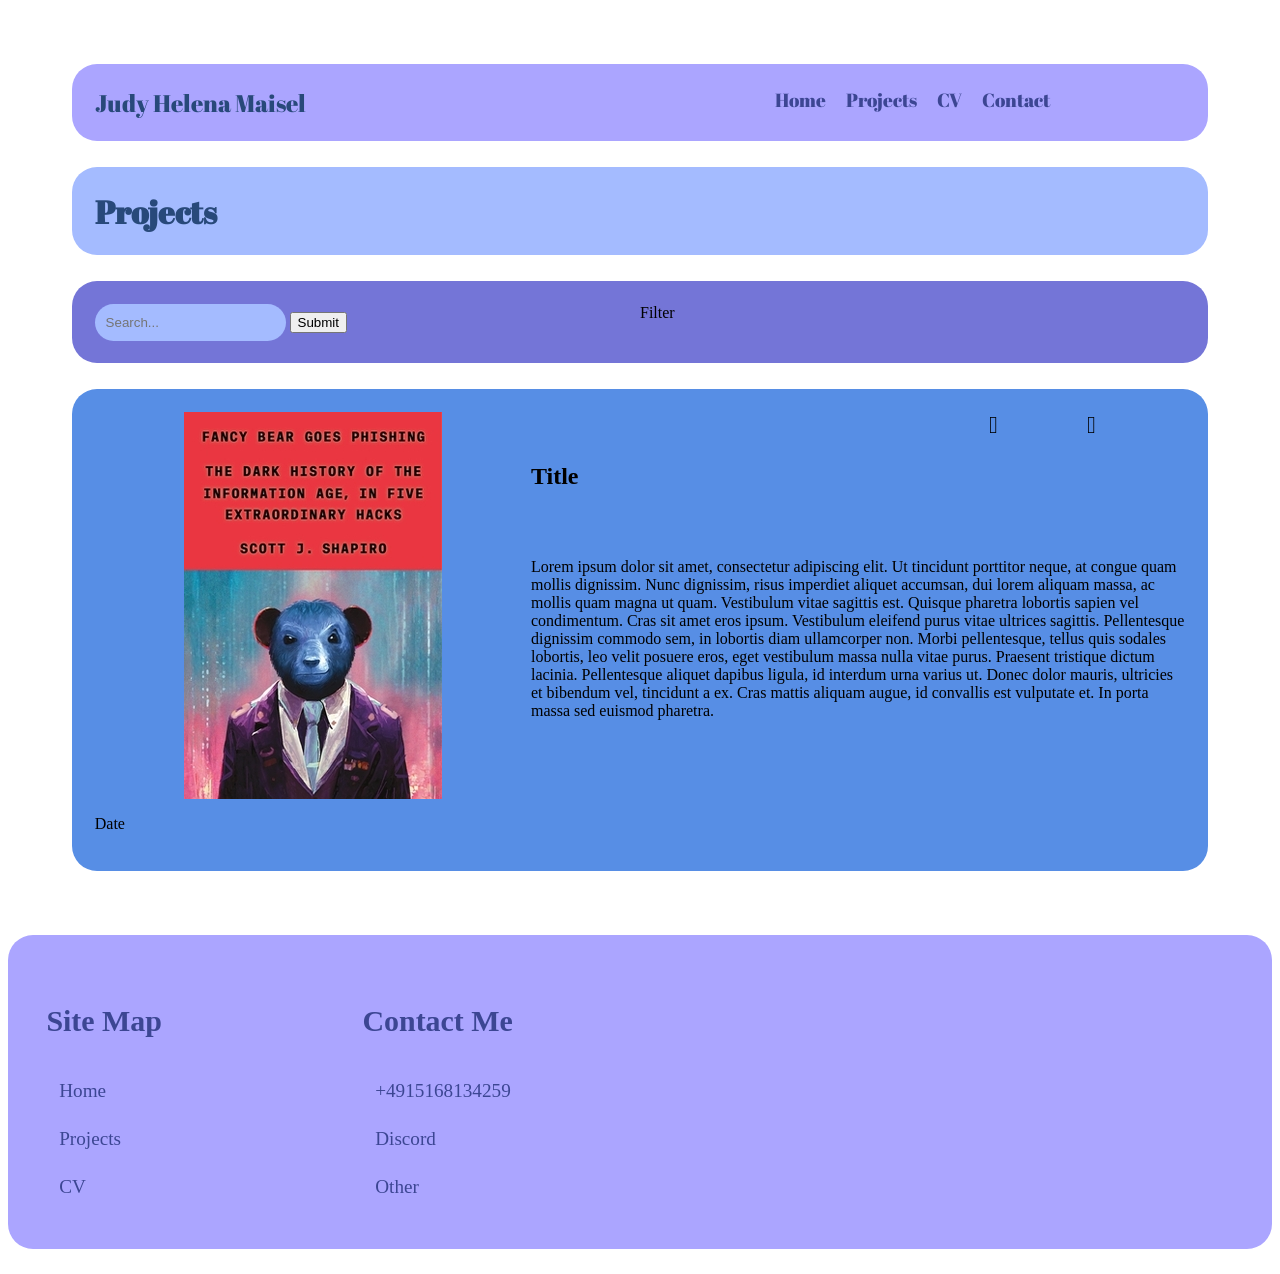
==== projects.html @ e176a457 "init commit" ====
<!DOCTYPE html>
<html>
<body>
<link rel="stylesheet" href="https://fonts.googleapis.com/css?family=Abril+Fatface|Poppins">
<style>
.container {
        display: grid;
        grid-template-columns: 100%;
        background-color: #ABA5FF;
        padding: min(5em, 2%);
        border-radius: 25px;
        margin-bottom: 2vw;
    }
    .item-2{
        display: flex;
        grid-column-start: 1;
        grid-row-start: 1;
        gap: 20px;
        justify-self: center;
        font-size: min(3vw, 120%);
        font-family: 'Abril Fatface', serif;
    }
    .nav{
        color: #3C4693ff;
        text-decoration: none;
    }
    .nav:hover{
        background-color: #3C4693ff;
        color: #ABA5FF;
        padding-right: 1vw;
        padding-left: 1vw;
        border-radius: 10px;
    }
    .item-1{
        visibility: collapse;
        font-size: min(4vw, 150%);
        font-family: 'Abril Fatface', serif;
        color:#28497Aff;
    }
    #title{
        display: grid;
        font-family: 'Abril Fatface', serif;
        color:#0C162Aff;
        justify-self: center;
        background-color: #A4BBFFff;
        color: #28497Aff;
        padding: min(5em, 2%);
        border-radius: 25px;
        margin-bottom: 2vw;
    }
    #locator{
        display: grid;
        grid-template-columns: 50% 50%;
        background-color: #7475D7ff;
        padding: min(5em, 2%);
        border-radius: 25px;
        margin-bottom: 2vw;
    }
    #search{
        grid-column-start: 1;
        
    }
    #filter{
        grid-column-start: 2;
    }
    #bar{
        background-color: #A4BBFFff;
        padding: min(5em, 2%);
        border-radius: 25px;
        border-style: none;
        color: #0C162Aff;

    }
    #bar:focus{
        outline: none;
    }
    .image{
        object-fit: contain;
    }
    .project{
        display: grid;
        grid-template-columns: 100%;
        padding: min(5em, 2%);
        border-radius: 25px;
        margin-bottom: 2vw;
        background-color: #578EE5ff;
        
    }
    .image{
        grid-column-start: 1;
        grid-row-start: 2;
        justify-self: center;

    }
    .top{
        display: grid;
        grid-template-columns: 70% 15% 15%;
        grid-row-start: 1;

    }
    .title{
        grid-column-start: 1;
        align-self: center;
    }

    .description{
        grid-column-start: 1;
        grid-column-end: 2;
        grid-row-start: 3;
    }







    #footer{
        display: grid;
        grid-template-columns: 50% 50%;
        background-color:#ABA5FF;
        border-radius: 25px;
        margin-top: 3vw;
        margin-bottom: 2vw;
    }
    #siteMap{
        display:grid;
        grid-template-columns: 100%;
        grid-template-rows: 4;
        grid-column-start: 1;
        padding: 3vw;
        font-size: 2vw;
        color: #3C4693ff;

    }
    #social{
        grid-column-start: 2;
    }
    #navf1{
        grid-row-start: 2;
        padding:1vw
    }
    #navf2{
        grid-row-start: 3;
        padding:1vw
    }
    #navf3{
        grid-row-start: 4;
        padding:1vw
    }
    #social{
        display:grid;
        font-size: 2vw;
        grid-template-columns: 100%;
        grid-template-rows: 4;
        grid-column-start: 2;
        padding: 3vw;
        color: #3C4693ff;

    }
    #social1{
        grid-row-start: 2;
        padding:1vw;
    }
    #social2{
        grid-row-start: 3;
        padding:1vw;
    }
    #social3{
        grid-row-start: 4;
        padding:1vw;
    }
    .footE{
        font-size: 1.5vw;
        text-decoration: none;
        color: #3C4693ff;
    }
    .footE:hover{
        color: #0C162Aff;
    }

    @media only screen and (min-width: 700px) {

    .site{
        margin:5vw;

    }

    .container {
        display: grid; 
        grid-template-columns: 50% 50%;     
    }
    .item-1{
        visibility: visible;
    }
    .item-2{
        grid-column-start: 2;
        grid-row-start: 1;
    }
    #footer{
        display: grid;
        grid-template-columns: 25% 25% 50%;
    }
    .project{
        display: grid;
        grid-template-columns: 40% 60%;
    }
    .image{
        grid-column-start: 1;
        grid-row-start: 1;
        grid-row-end: 3;
    }
    .top{
        display: grid;
        grid-template-columns: 70% 15% 15%;

    }
    .title{
        grid-column-start: 1;
        
    }
    .type{
        grid-column-start: 2;
       
    }
    .completion{
        grid-column-start: 3;

    }
    .description{
        grid-column-start: 2;
        grid-row-start: 2;
    }




    }

</style>
<div class="site">
<div class="container">
    <div class="item item-1">Judy Helena Maisel</div>
    <div class="item item-2">
        <a class="nav" href="index.html">Home</a>
        <a class="nav" href="projects.html">Projects</a>
        <a class="nav" href="cv.html">CV</a>
        <a class="nav" href="#footer">Contact</a>
    </div>
</div>
<div>
    <h1 id="title">Projects</h1>
</div>
<div id="locator">
    <div id="search">
        <input id="bar" type="text" placeholder="Search...">
        <button>Submit</button>
    </div>
    <div id="filter">Filter</div>
</div>
<div id="projects">
    <div class="project">
        <img class="image" src="images/fancyBear.jpg">
        <div class="top">
        <h2 class="title">Title</h2>
        <i style='font-size:24px' class='fas'>&#xf46c;</i>
        <i style='font-size:24px' class='fa'>&#xf2b9;</i>
        </div>
        <p class="description">
            Lorem ipsum dolor sit amet, consectetur adipiscing elit. 
            Ut tincidunt porttitor neque, at congue quam mollis dignissim. 
            Nunc dignissim, risus imperdiet aliquet accumsan, dui lorem aliquam massa,
            ac mollis quam magna ut quam. Vestibulum vitae sagittis est.
            Quisque pharetra lobortis sapien vel condimentum. Cras sit amet eros ipsum.
            Vestibulum eleifend purus vitae ultrices sagittis.
            Pellentesque dignissim commodo sem, in lobortis diam ullamcorper non.
            Morbi pellentesque, tellus quis sodales lobortis, leo velit posuere eros,
            eget vestibulum massa nulla vitae purus. Praesent tristique dictum lacinia.
            Pellentesque aliquet dapibus ligula, id interdum urna varius ut. Donec dolor mauris, 
            ultricies et bibendum vel, tincidunt a ex. Cras mattis aliquam augue,
            id convallis est vulputate et. In porta massa sed euismod pharetra.
        </p>
        <p>Date</p>
        </div>
    </div>
</div>










<div id="footer">
    <div id="siteMap">
    <h3 id="siteMapH">Site Map</h3>
    <a class="footE" id="navf1" href="index.html">Home</a>
    <a class="footE" id="navf2" href="projects.html">Projects</a>
    <a class="footE" id="navf3" href="cv.html">CV</a>
    </div>
    <div id="social">
        <h3 id="socialH">Contact Me</h3>
        <a class="footE" id="social1" href="">+4915168134259</a>
        <a class="footE" id="social2" href="">Discord</a>
        <a class="footE" id="social3" href="">Other</a>
    </div>
    
</div>
</div>
</body>
</html>
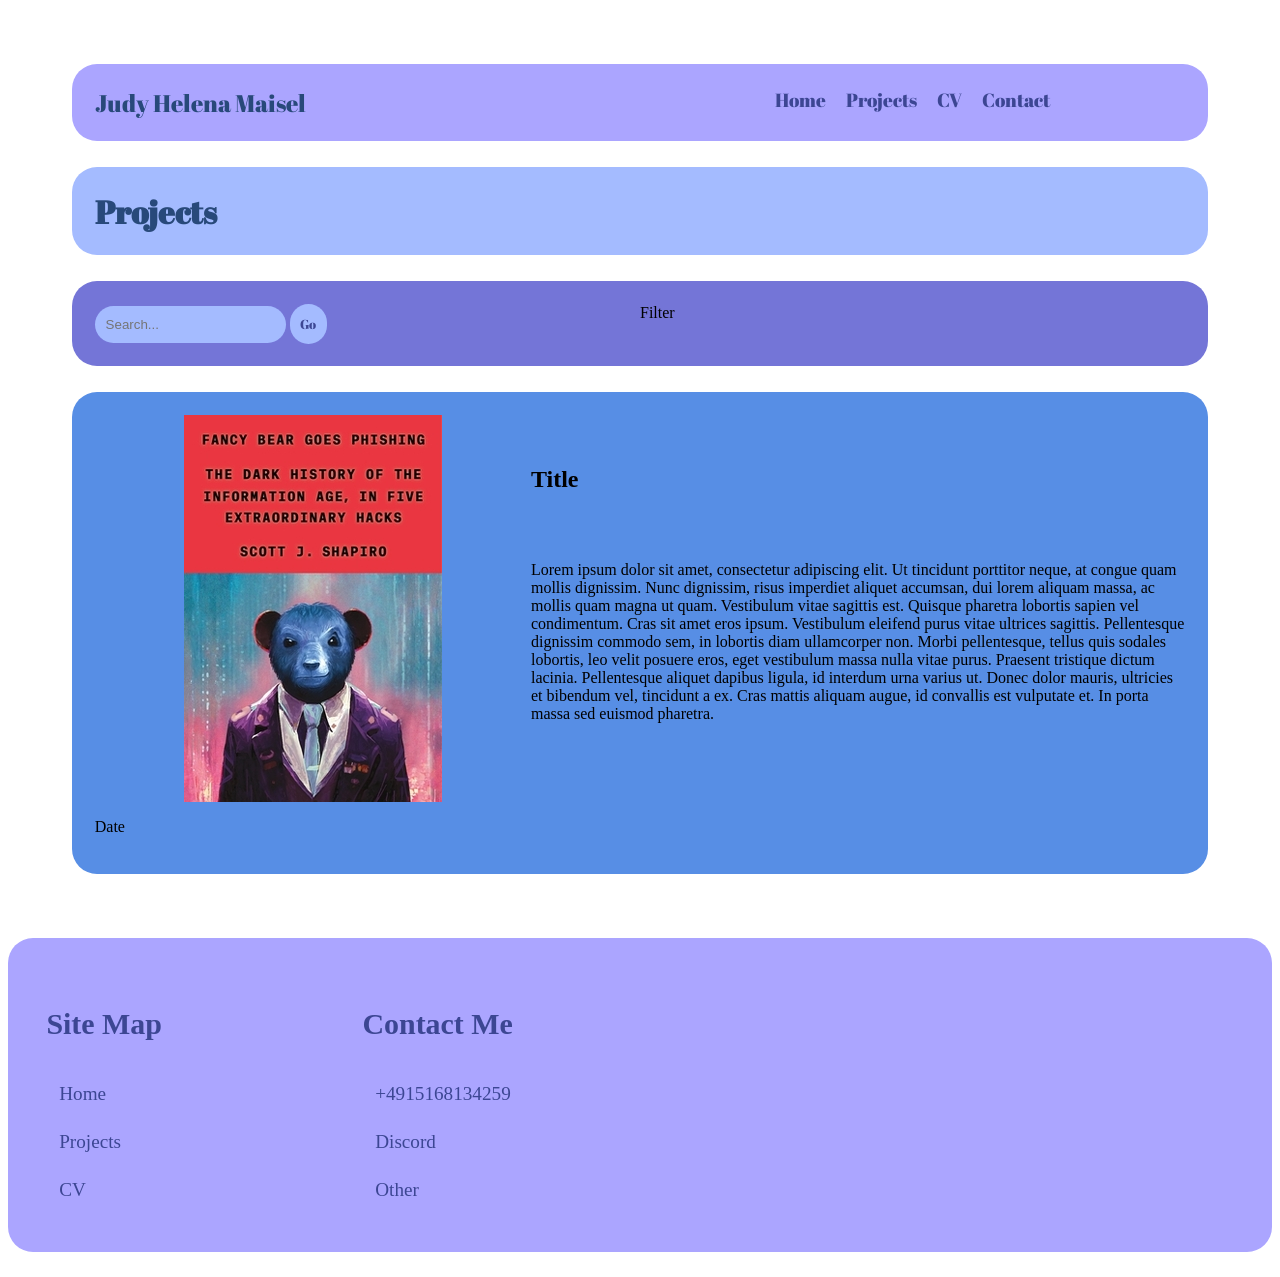
==== commit fcfbe688: "message of what I did" ====
--- a/projects.html
+++ b/projects.html
@@ -107,6 +107,18 @@
         grid-column-start: 1;
         grid-column-end: 2;
         grid-row-start: 3;
+    }
+    #button{
+        padding: min(5em, 2%);
+        border-radius: 25px;
+        font-family: 'Abril Fatface', serif;
+        border: none;
+        background-color: #A4BBFFff;
+        color: #3C4693ff;
+    }
+    #button:hover{
+        background-color: #3C4693ff;
+        color: #A4BBFFff;
     }
 
 
@@ -254,7 +266,7 @@
 <div id="locator">
     <div id="search">
         <input id="bar" type="text" placeholder="Search...">
-        <button>Submit</button>
+        <button id="button">Go</button>
     </div>
     <div id="filter">Filter</div>
 </div>
@@ -263,8 +275,7 @@
         <img class="image" src="images/fancyBear.jpg">
         <div class="top">
         <h2 class="title">Title</h2>
-        <i style='font-size:24px' class='fas'>&#xf46c;</i>
-        <i style='font-size:24px' class='fa'>&#xf2b9;</i>
+
         </div>
         <p class="description">
             Lorem ipsum dolor sit amet, consectetur adipiscing elit. 
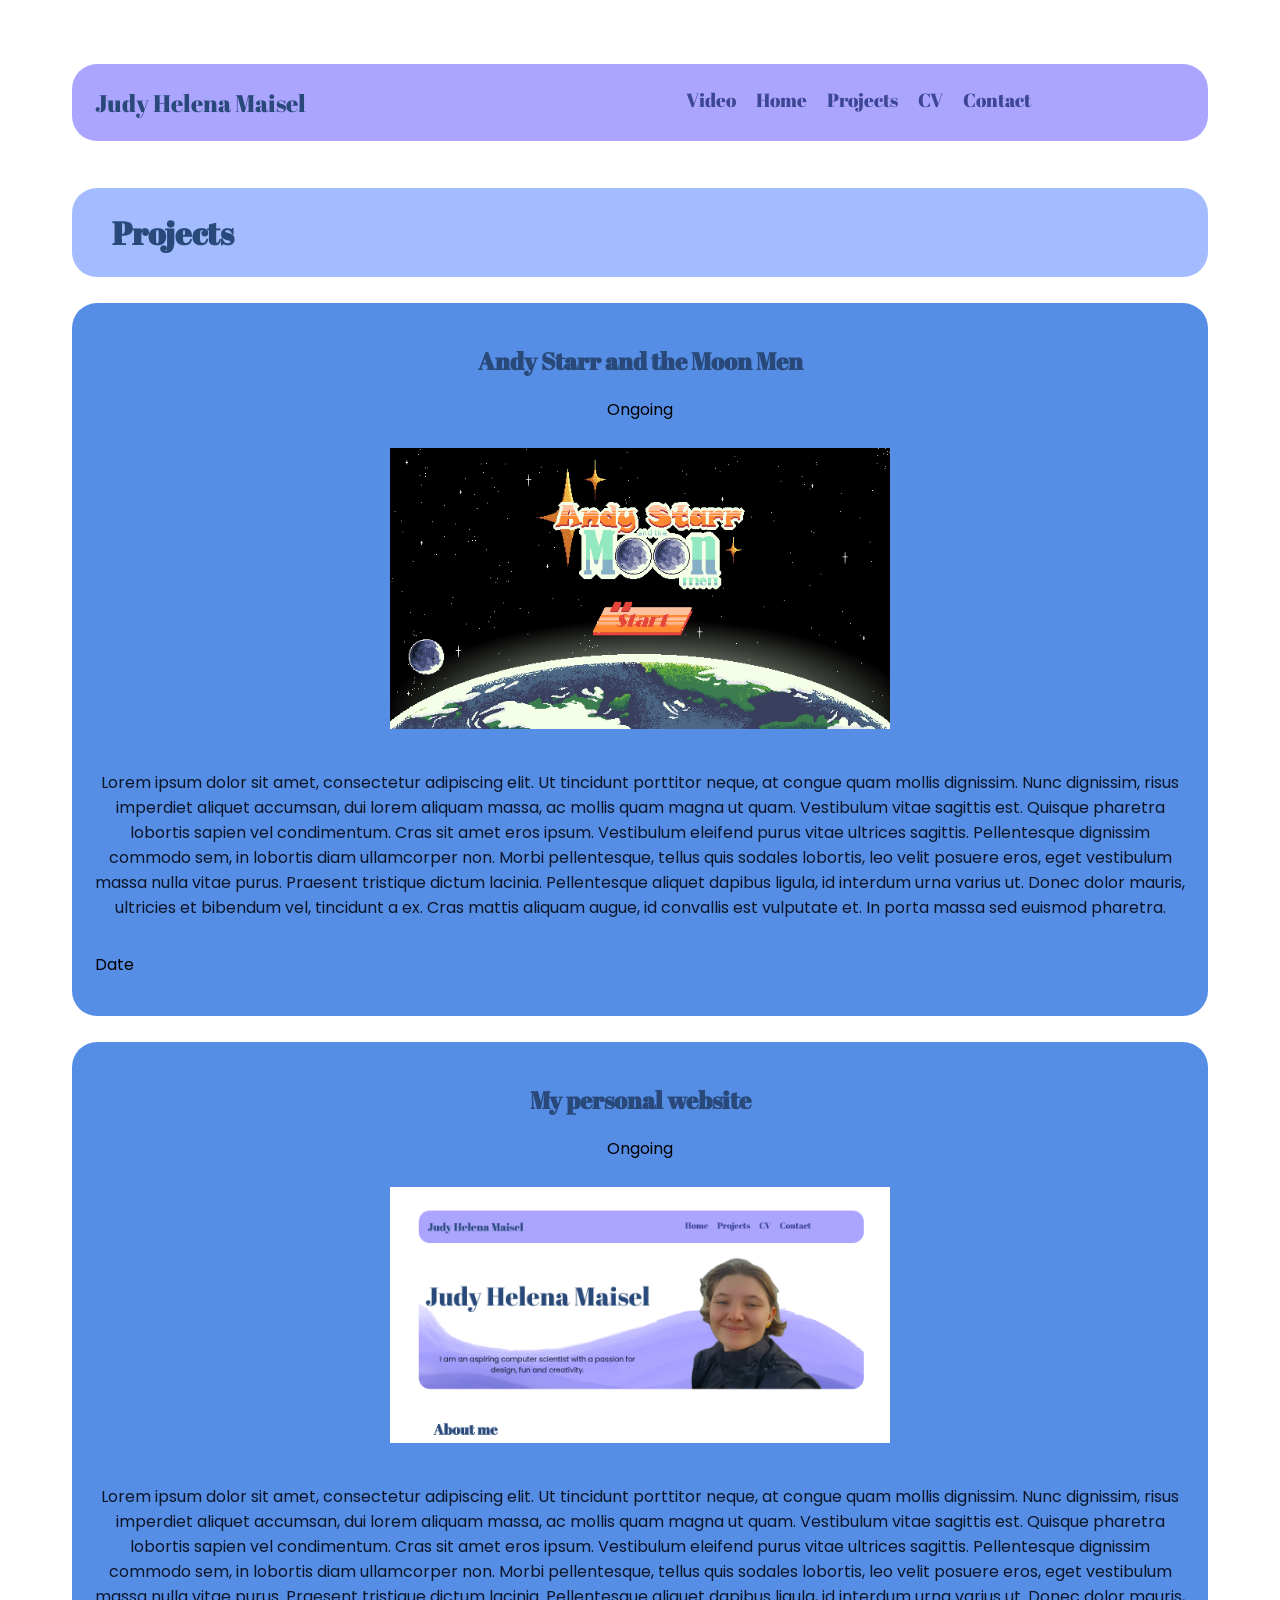
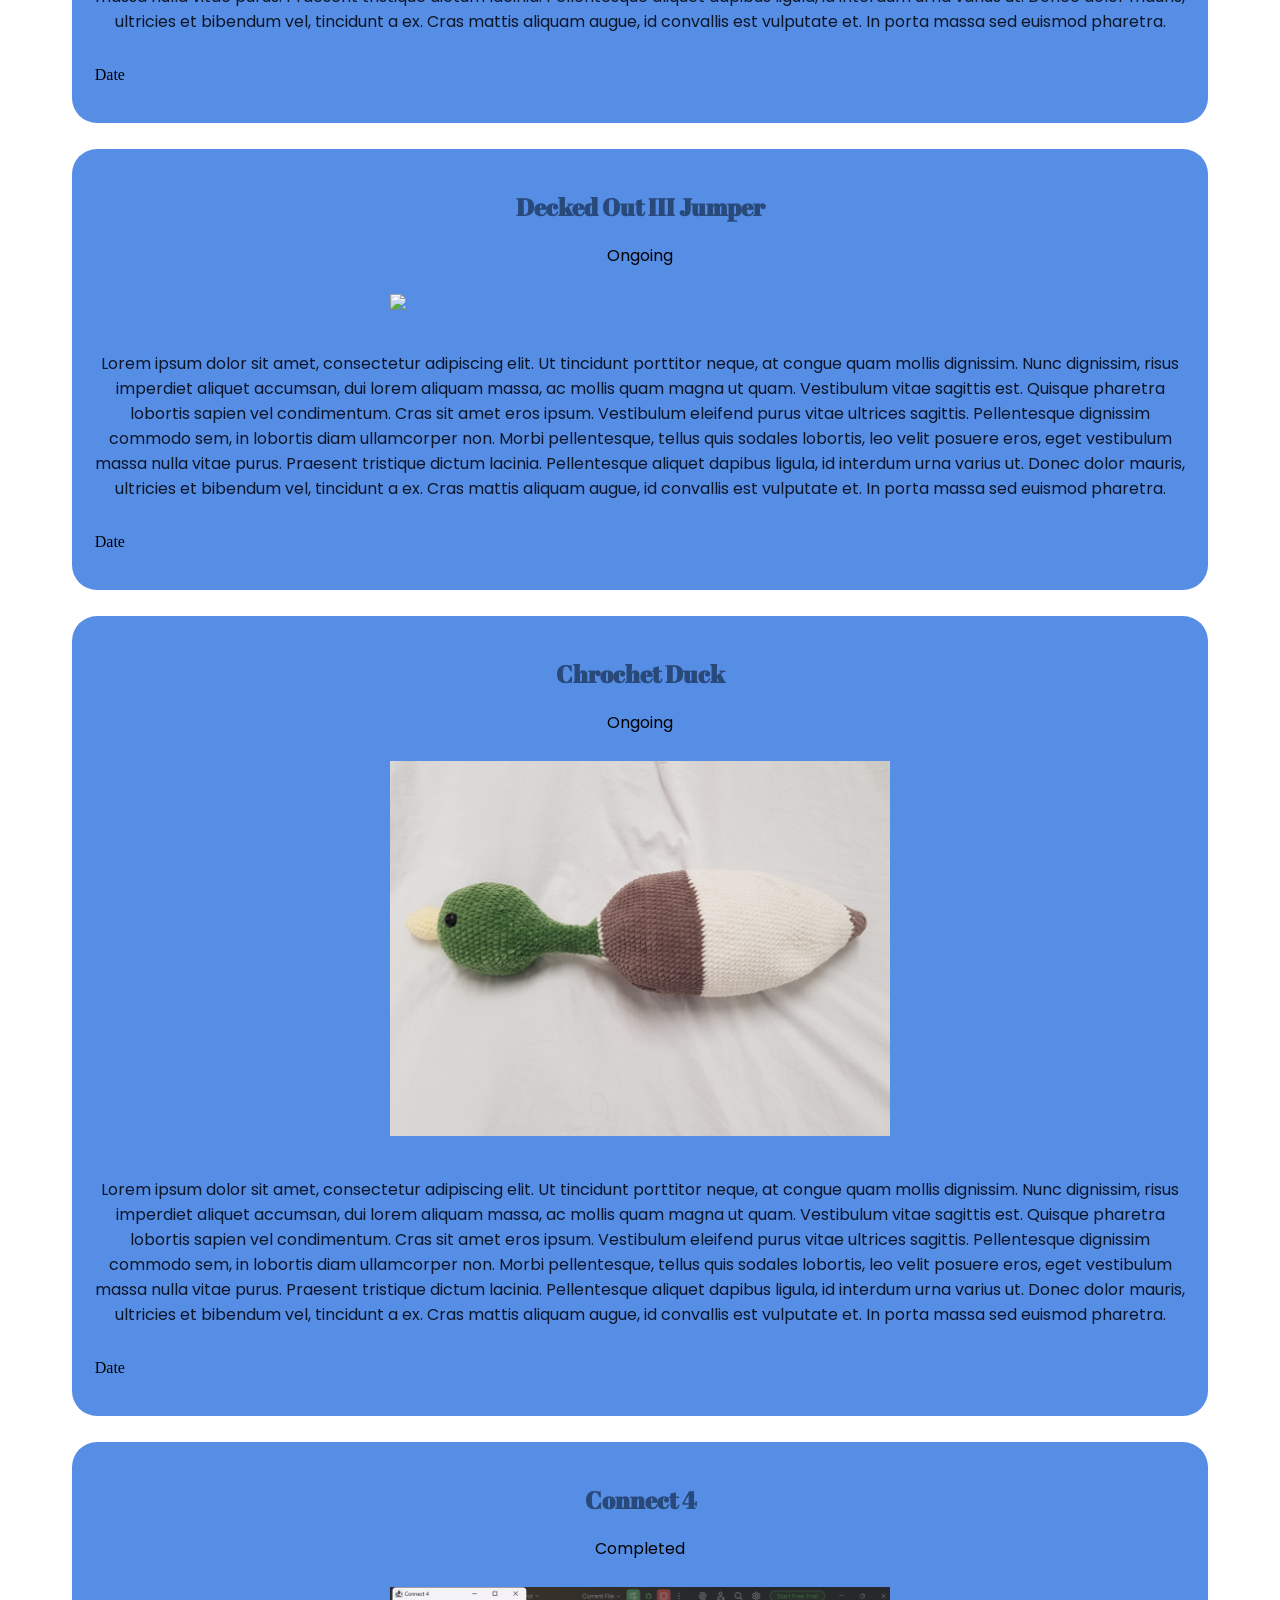
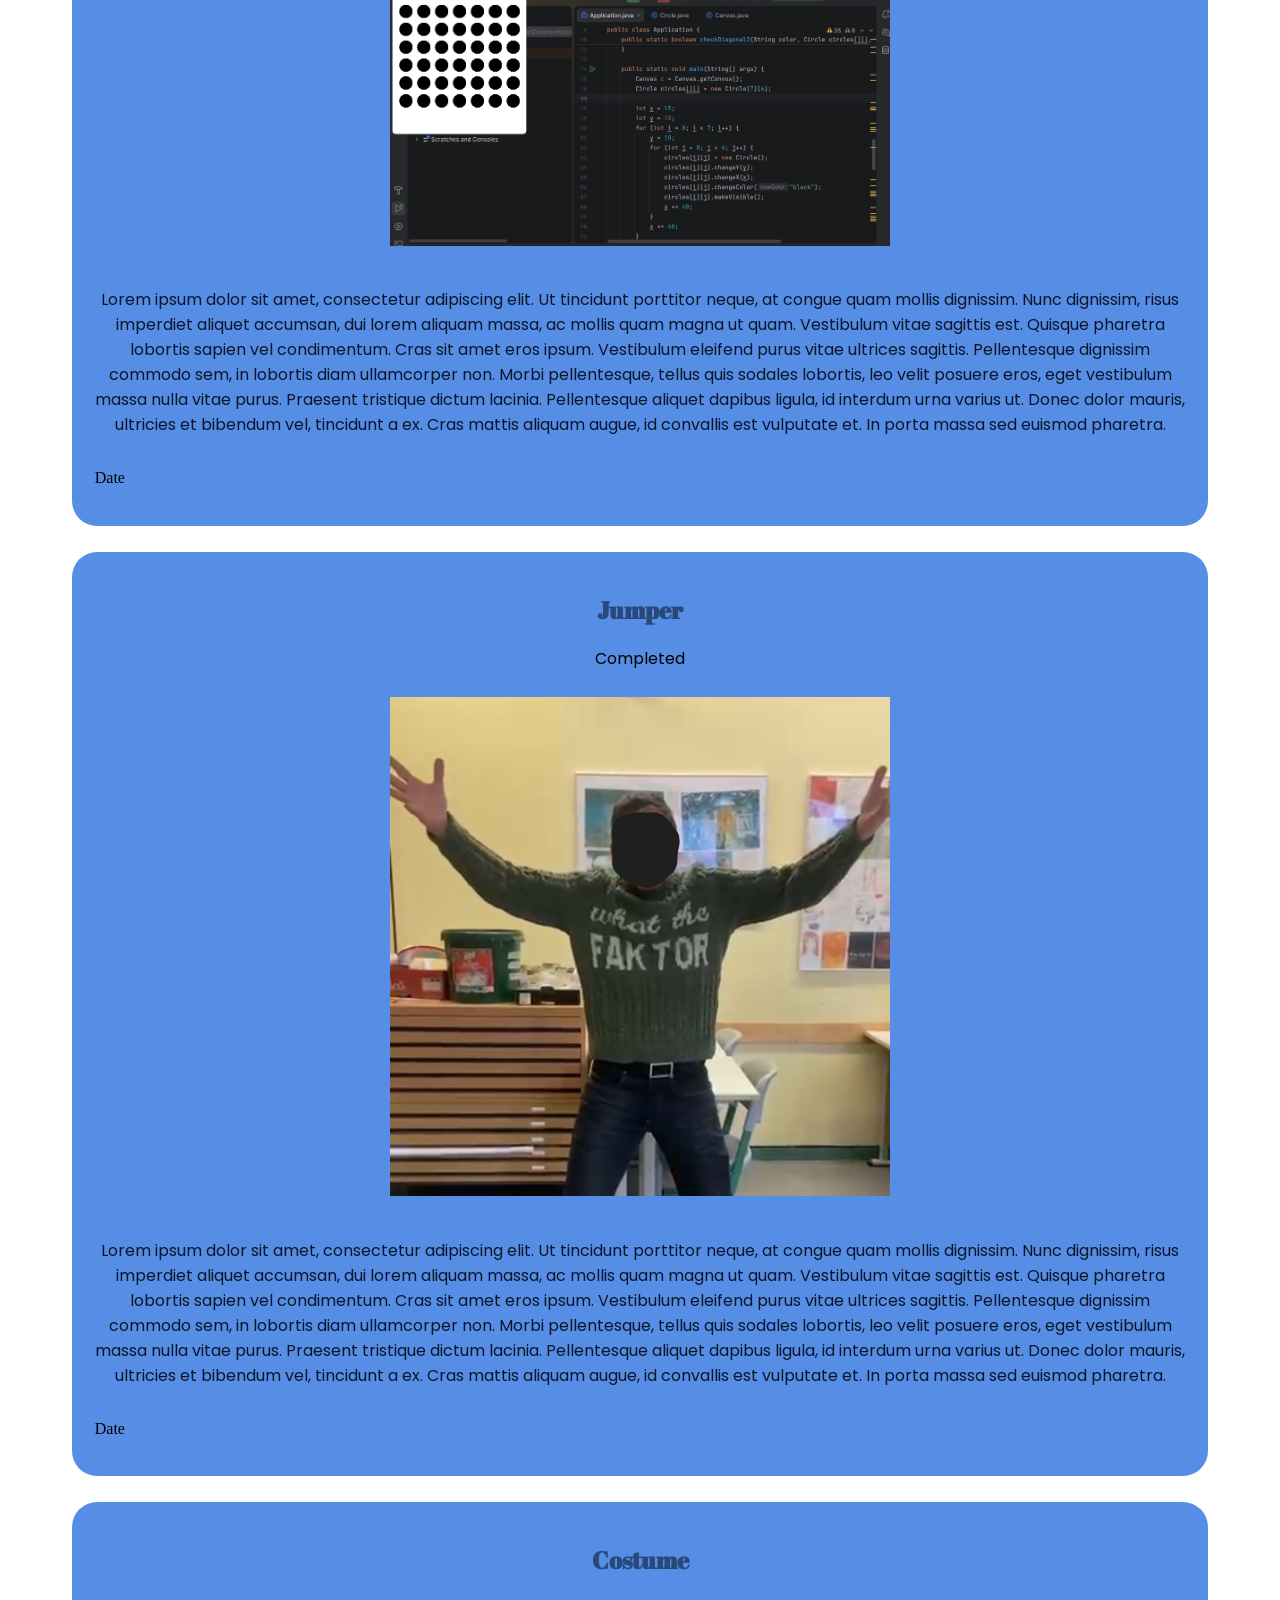
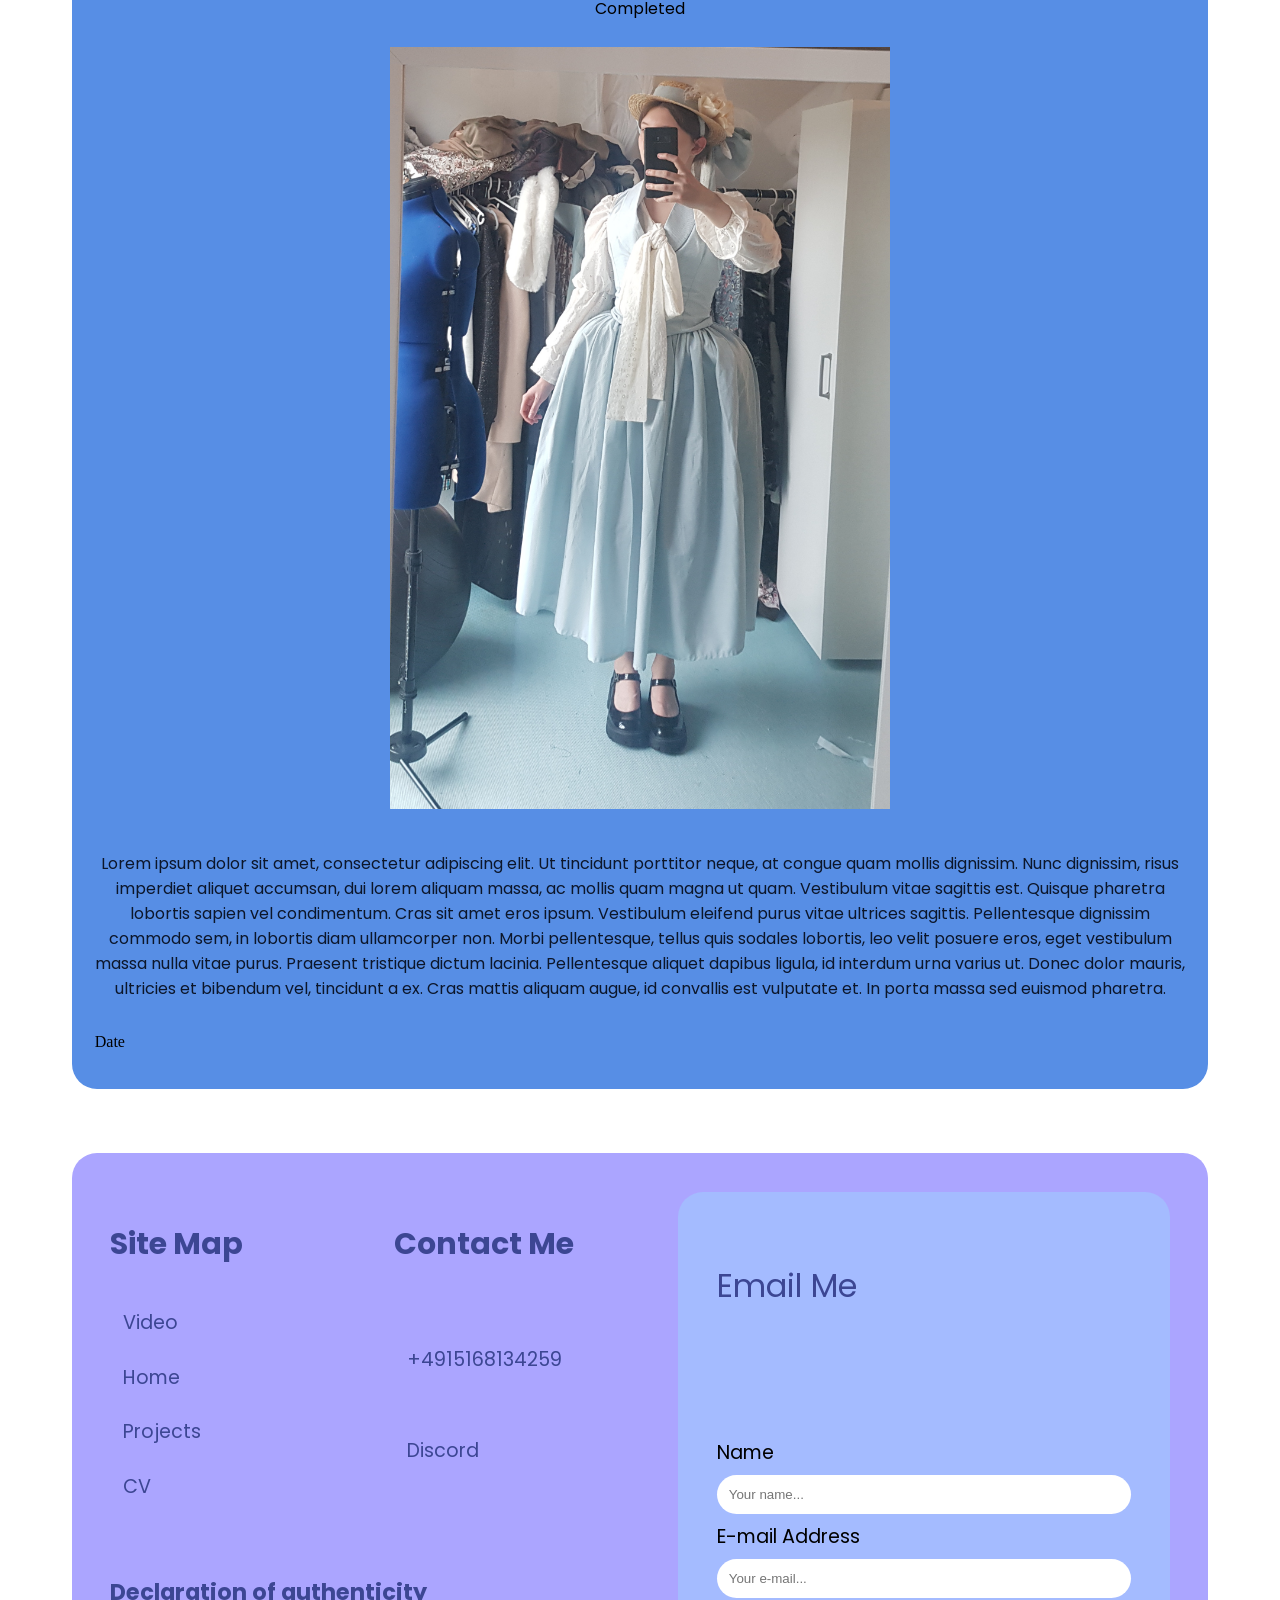
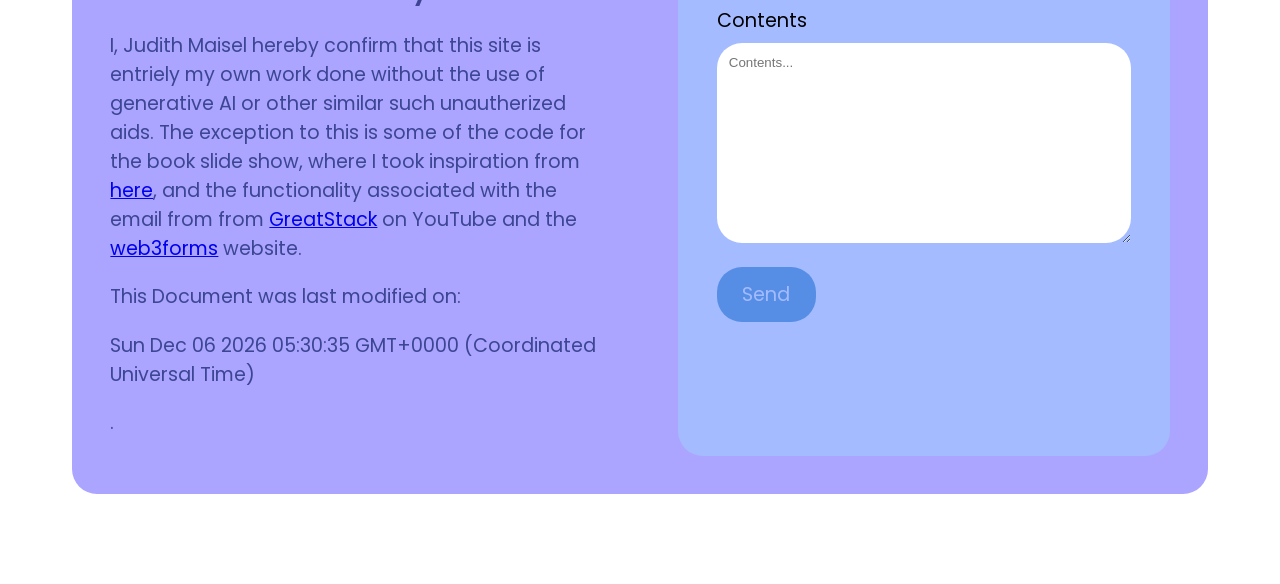
==== commit 4c556a8b: "Website" ====
--- a/projects.html
+++ b/projects.html
@@ -1,259 +1,15 @@
 <!DOCTYPE html>
 <html>
 <body>
+<link rel="stylesheet" href="headerAndFooter.css">
+<link rel="stylesheet" href="projects.css">
 <link rel="stylesheet" href="https://fonts.googleapis.com/css?family=Abril+Fatface|Poppins">
-<style>
-.container {
-        display: grid;
-        grid-template-columns: 100%;
-        background-color: #ABA5FF;
-        padding: min(5em, 2%);
-        border-radius: 25px;
-        margin-bottom: 2vw;
-    }
-    .item-2{
-        display: flex;
-        grid-column-start: 1;
-        grid-row-start: 1;
-        gap: 20px;
-        justify-self: center;
-        font-size: min(3vw, 120%);
-        font-family: 'Abril Fatface', serif;
-    }
-    .nav{
-        color: #3C4693ff;
-        text-decoration: none;
-    }
-    .nav:hover{
-        background-color: #3C4693ff;
-        color: #ABA5FF;
-        padding-right: 1vw;
-        padding-left: 1vw;
-        border-radius: 10px;
-    }
-    .item-1{
-        visibility: collapse;
-        font-size: min(4vw, 150%);
-        font-family: 'Abril Fatface', serif;
-        color:#28497Aff;
-    }
-    #title{
-        display: grid;
-        font-family: 'Abril Fatface', serif;
-        color:#0C162Aff;
-        justify-self: center;
-        background-color: #A4BBFFff;
-        color: #28497Aff;
-        padding: min(5em, 2%);
-        border-radius: 25px;
-        margin-bottom: 2vw;
-    }
-    #locator{
-        display: grid;
-        grid-template-columns: 50% 50%;
-        background-color: #7475D7ff;
-        padding: min(5em, 2%);
-        border-radius: 25px;
-        margin-bottom: 2vw;
-    }
-    #search{
-        grid-column-start: 1;
-        
-    }
-    #filter{
-        grid-column-start: 2;
-    }
-    #bar{
-        background-color: #A4BBFFff;
-        padding: min(5em, 2%);
-        border-radius: 25px;
-        border-style: none;
-        color: #0C162Aff;
-
-    }
-    #bar:focus{
-        outline: none;
-    }
-    .image{
-        object-fit: contain;
-    }
-    .project{
-        display: grid;
-        grid-template-columns: 100%;
-        padding: min(5em, 2%);
-        border-radius: 25px;
-        margin-bottom: 2vw;
-        background-color: #578EE5ff;
-        
-    }
-    .image{
-        grid-column-start: 1;
-        grid-row-start: 2;
-        justify-self: center;
-
-    }
-    .top{
-        display: grid;
-        grid-template-columns: 70% 15% 15%;
-        grid-row-start: 1;
-
-    }
-    .title{
-        grid-column-start: 1;
-        align-self: center;
-    }
-
-    .description{
-        grid-column-start: 1;
-        grid-column-end: 2;
-        grid-row-start: 3;
-    }
-    #button{
-        padding: min(5em, 2%);
-        border-radius: 25px;
-        font-family: 'Abril Fatface', serif;
-        border: none;
-        background-color: #A4BBFFff;
-        color: #3C4693ff;
-    }
-    #button:hover{
-        background-color: #3C4693ff;
-        color: #A4BBFFff;
-    }
-
-
-
-
-
-
-
-    #footer{
-        display: grid;
-        grid-template-columns: 50% 50%;
-        background-color:#ABA5FF;
-        border-radius: 25px;
-        margin-top: 3vw;
-        margin-bottom: 2vw;
-    }
-    #siteMap{
-        display:grid;
-        grid-template-columns: 100%;
-        grid-template-rows: 4;
-        grid-column-start: 1;
-        padding: 3vw;
-        font-size: 2vw;
-        color: #3C4693ff;
-
-    }
-    #social{
-        grid-column-start: 2;
-    }
-    #navf1{
-        grid-row-start: 2;
-        padding:1vw
-    }
-    #navf2{
-        grid-row-start: 3;
-        padding:1vw
-    }
-    #navf3{
-        grid-row-start: 4;
-        padding:1vw
-    }
-    #social{
-        display:grid;
-        font-size: 2vw;
-        grid-template-columns: 100%;
-        grid-template-rows: 4;
-        grid-column-start: 2;
-        padding: 3vw;
-        color: #3C4693ff;
-
-    }
-    #social1{
-        grid-row-start: 2;
-        padding:1vw;
-    }
-    #social2{
-        grid-row-start: 3;
-        padding:1vw;
-    }
-    #social3{
-        grid-row-start: 4;
-        padding:1vw;
-    }
-    .footE{
-        font-size: 1.5vw;
-        text-decoration: none;
-        color: #3C4693ff;
-    }
-    .footE:hover{
-        color: #0C162Aff;
-    }
-
-    @media only screen and (min-width: 700px) {
-
-    .site{
-        margin:5vw;
-
-    }
-
-    .container {
-        display: grid; 
-        grid-template-columns: 50% 50%;     
-    }
-    .item-1{
-        visibility: visible;
-    }
-    .item-2{
-        grid-column-start: 2;
-        grid-row-start: 1;
-    }
-    #footer{
-        display: grid;
-        grid-template-columns: 25% 25% 50%;
-    }
-    .project{
-        display: grid;
-        grid-template-columns: 40% 60%;
-    }
-    .image{
-        grid-column-start: 1;
-        grid-row-start: 1;
-        grid-row-end: 3;
-    }
-    .top{
-        display: grid;
-        grid-template-columns: 70% 15% 15%;
-
-    }
-    .title{
-        grid-column-start: 1;
-        
-    }
-    .type{
-        grid-column-start: 2;
-       
-    }
-    .completion{
-        grid-column-start: 3;
-
-    }
-    .description{
-        grid-column-start: 2;
-        grid-row-start: 2;
-    }
-
-
-
-
-    }
-
-</style>
+
 <div class="site">
 <div class="container">
     <div class="item item-1">Judy Helena Maisel</div>
     <div class="item item-2">
+        <a class="nav" href="">Video</a>
         <a class="nav" href="index.html">Home</a>
         <a class="nav" href="projects.html">Projects</a>
         <a class="nav" href="cv.html">CV</a>
@@ -263,51 +19,200 @@
 <div>
     <h1 id="title">Projects</h1>
 </div>
-<div id="locator">
-    <div id="search">
-        <input id="bar" type="text" placeholder="Search...">
-        <button id="button">Go</button>
-    </div>
-    <div id="filter">Filter</div>
-</div>
-<div id="projects">
-    <div class="project">
-        <img class="image" src="images/fancyBear.jpg">
-        <div class="top">
-        <h2 class="title">Title</h2>
-
-        </div>
-        <p class="description">
-            Lorem ipsum dolor sit amet, consectetur adipiscing elit. 
-            Ut tincidunt porttitor neque, at congue quam mollis dignissim. 
-            Nunc dignissim, risus imperdiet aliquet accumsan, dui lorem aliquam massa,
-            ac mollis quam magna ut quam. Vestibulum vitae sagittis est.
-            Quisque pharetra lobortis sapien vel condimentum. Cras sit amet eros ipsum.
-            Vestibulum eleifend purus vitae ultrices sagittis.
-            Pellentesque dignissim commodo sem, in lobortis diam ullamcorper non.
-            Morbi pellentesque, tellus quis sodales lobortis, leo velit posuere eros,
-            eget vestibulum massa nulla vitae purus. Praesent tristique dictum lacinia.
-            Pellentesque aliquet dapibus ligula, id interdum urna varius ut. Donec dolor mauris, 
-            ultricies et bibendum vel, tincidunt a ex. Cras mattis aliquam augue,
-            id convallis est vulputate et. In porta massa sed euismod pharetra.
-        </p>
-        <p>Date</p>
-        </div>
-    </div>
-</div>
-
-
-
-
-
-
-
-
+
+<div id="projects">
+    <div class="project">
+        <img height="auto" width="500px" class="image" src="images/MoonMen.png">
+        <div class="top">
+        <h2 class="title">Andy Starr and the Moon Men</h2>
+        <d class="ongoing">Ongoing</d>
+
+        </div>
+        <p class="description">
+            Lorem ipsum dolor sit amet, consectetur adipiscing elit. 
+            Ut tincidunt porttitor neque, at congue quam mollis dignissim. 
+            Nunc dignissim, risus imperdiet aliquet accumsan, dui lorem aliquam massa,
+            ac mollis quam magna ut quam. Vestibulum vitae sagittis est.
+            Quisque pharetra lobortis sapien vel condimentum. Cras sit amet eros ipsum.
+            Vestibulum eleifend purus vitae ultrices sagittis.
+            Pellentesque dignissim commodo sem, in lobortis diam ullamcorper non.
+            Morbi pellentesque, tellus quis sodales lobortis, leo velit posuere eros,
+            eget vestibulum massa nulla vitae purus. Praesent tristique dictum lacinia.
+            Pellentesque aliquet dapibus ligula, id interdum urna varius ut. Donec dolor mauris, 
+            ultricies et bibendum vel, tincidunt a ex. Cras mattis aliquam augue,
+            id convallis est vulputate et. In porta massa sed euismod pharetra.
+        </p>
+        <p class="date">Date</p>
+        </div>
+    </div>
+
+
+<div id="projects">
+    <div class="project">
+        <img height="auto" width="500px" class="image" src="images/website.png">
+        <div class="top">
+        <h2 class="title">My personal website</h2>
+        <d class="ongoing">Ongoing</d>
+
+        </div>
+        <p class="description">
+            Lorem ipsum dolor sit amet, consectetur adipiscing elit. 
+            Ut tincidunt porttitor neque, at congue quam mollis dignissim. 
+            Nunc dignissim, risus imperdiet aliquet accumsan, dui lorem aliquam massa,
+            ac mollis quam magna ut quam. Vestibulum vitae sagittis est.
+            Quisque pharetra lobortis sapien vel condimentum. Cras sit amet eros ipsum.
+            Vestibulum eleifend purus vitae ultrices sagittis.
+            Pellentesque dignissim commodo sem, in lobortis diam ullamcorper non.
+            Morbi pellentesque, tellus quis sodales lobortis, leo velit posuere eros,
+            eget vestibulum massa nulla vitae purus. Praesent tristique dictum lacinia.
+            Pellentesque aliquet dapibus ligula, id interdum urna varius ut. Donec dolor mauris, 
+            ultricies et bibendum vel, tincidunt a ex. Cras mattis aliquam augue,
+            id convallis est vulputate et. In porta massa sed euismod pharetra.
+        </p>
+        <p>Date</p>
+        </div>
+    </div>
+
+
+<div id="projects">
+    <div class="project">
+        <img height="auto" width="500px" class="image" src="images/jumper.jpg">
+        <div class="top">
+        <h2 class="title">Decked Out III Jumper</h2>
+        <d class="ongoing">Ongoing</d>
+
+        </div>
+        <p class="description">
+            Lorem ipsum dolor sit amet, consectetur adipiscing elit. 
+            Ut tincidunt porttitor neque, at congue quam mollis dignissim. 
+            Nunc dignissim, risus imperdiet aliquet accumsan, dui lorem aliquam massa,
+            ac mollis quam magna ut quam. Vestibulum vitae sagittis est.
+            Quisque pharetra lobortis sapien vel condimentum. Cras sit amet eros ipsum.
+            Vestibulum eleifend purus vitae ultrices sagittis.
+            Pellentesque dignissim commodo sem, in lobortis diam ullamcorper non.
+            Morbi pellentesque, tellus quis sodales lobortis, leo velit posuere eros,
+            eget vestibulum massa nulla vitae purus. Praesent tristique dictum lacinia.
+            Pellentesque aliquet dapibus ligula, id interdum urna varius ut. Donec dolor mauris, 
+            ultricies et bibendum vel, tincidunt a ex. Cras mattis aliquam augue,
+            id convallis est vulputate et. In porta massa sed euismod pharetra.
+        </p>
+        <p>Date</p>
+        </div>
+    </div>
+
+
+<div id="projects">
+    <div class="project">
+        <img height="auto" width="500px" class="image" src="images/duck.jpg">
+        <div class="top">
+        <h2 class="title">Chrochet Duck</h2>
+        <d class="ongoing">Ongoing</d>
+
+        </div>
+        <p class="description">
+            Lorem ipsum dolor sit amet, consectetur adipiscing elit. 
+            Ut tincidunt porttitor neque, at congue quam mollis dignissim. 
+            Nunc dignissim, risus imperdiet aliquet accumsan, dui lorem aliquam massa,
+            ac mollis quam magna ut quam. Vestibulum vitae sagittis est.
+            Quisque pharetra lobortis sapien vel condimentum. Cras sit amet eros ipsum.
+            Vestibulum eleifend purus vitae ultrices sagittis.
+            Pellentesque dignissim commodo sem, in lobortis diam ullamcorper non.
+            Morbi pellentesque, tellus quis sodales lobortis, leo velit posuere eros,
+            eget vestibulum massa nulla vitae purus. Praesent tristique dictum lacinia.
+            Pellentesque aliquet dapibus ligula, id interdum urna varius ut. Donec dolor mauris, 
+            ultricies et bibendum vel, tincidunt a ex. Cras mattis aliquam augue,
+            id convallis est vulputate et. In porta massa sed euismod pharetra.
+        </p>
+        <p>Date</p>
+        </div>
+    </div>
+
+
+<div id="projects">
+    <div class="project">
+        <img height="auto" width="500px" class="image" src="images/connect4.png">
+        <div class="top">
+        <h2 class="title">Connect 4</h2>
+        <d class="ongoing">Completed</d>
+
+        </div>
+        <p class="description">
+            Lorem ipsum dolor sit amet, consectetur adipiscing elit. 
+            Ut tincidunt porttitor neque, at congue quam mollis dignissim. 
+            Nunc dignissim, risus imperdiet aliquet accumsan, dui lorem aliquam massa,
+            ac mollis quam magna ut quam. Vestibulum vitae sagittis est.
+            Quisque pharetra lobortis sapien vel condimentum. Cras sit amet eros ipsum.
+            Vestibulum eleifend purus vitae ultrices sagittis.
+            Pellentesque dignissim commodo sem, in lobortis diam ullamcorper non.
+            Morbi pellentesque, tellus quis sodales lobortis, leo velit posuere eros,
+            eget vestibulum massa nulla vitae purus. Praesent tristique dictum lacinia.
+            Pellentesque aliquet dapibus ligula, id interdum urna varius ut. Donec dolor mauris, 
+            ultricies et bibendum vel, tincidunt a ex. Cras mattis aliquam augue,
+            id convallis est vulputate et. In porta massa sed euismod pharetra.
+        </p>
+        <p>Date</p>
+        </div>
+    </div>
+
+
+<div id="projects">
+    <div class="project">
+        <img height="auto" width="500px" class="image" src="images/teacherJumper.jpg">
+        <div class="top">
+        <h2 class="title">Jumper</h2>
+        <d class="ongoing">Completed</d>
+
+        </div>
+        <p class="description">
+            Lorem ipsum dolor sit amet, consectetur adipiscing elit. 
+            Ut tincidunt porttitor neque, at congue quam mollis dignissim. 
+            Nunc dignissim, risus imperdiet aliquet accumsan, dui lorem aliquam massa,
+            ac mollis quam magna ut quam. Vestibulum vitae sagittis est.
+            Quisque pharetra lobortis sapien vel condimentum. Cras sit amet eros ipsum.
+            Vestibulum eleifend purus vitae ultrices sagittis.
+            Pellentesque dignissim commodo sem, in lobortis diam ullamcorper non.
+            Morbi pellentesque, tellus quis sodales lobortis, leo velit posuere eros,
+            eget vestibulum massa nulla vitae purus. Praesent tristique dictum lacinia.
+            Pellentesque aliquet dapibus ligula, id interdum urna varius ut. Donec dolor mauris, 
+            ultricies et bibendum vel, tincidunt a ex. Cras mattis aliquam augue,
+            id convallis est vulputate et. In porta massa sed euismod pharetra.
+        </p>
+        <p>Date</p>
+        </div>
+    </div>
+
+
+<div id="projects">
+    <div class="project">
+        <img height="auto" width="500px" class="image" src="images/dress.jpg">
+        <div class="top">
+        <h2 class="title">Costume</h2>
+        <d class="ongoing">Completed</d>
+
+        </div>
+        <p class="description">
+            Lorem ipsum dolor sit amet, consectetur adipiscing elit. 
+            Ut tincidunt porttitor neque, at congue quam mollis dignissim. 
+            Nunc dignissim, risus imperdiet aliquet accumsan, dui lorem aliquam massa,
+            ac mollis quam magna ut quam. Vestibulum vitae sagittis est.
+            Quisque pharetra lobortis sapien vel condimentum. Cras sit amet eros ipsum.
+            Vestibulum eleifend purus vitae ultrices sagittis.
+            Pellentesque dignissim commodo sem, in lobortis diam ullamcorper non.
+            Morbi pellentesque, tellus quis sodales lobortis, leo velit posuere eros,
+            eget vestibulum massa nulla vitae purus. Praesent tristique dictum lacinia.
+            Pellentesque aliquet dapibus ligula, id interdum urna varius ut. Donec dolor mauris, 
+            ultricies et bibendum vel, tincidunt a ex. Cras mattis aliquam augue,
+            id convallis est vulputate et. In porta massa sed euismod pharetra.
+        </p>
+        <p>Date</p>
+        </div>
+    </div>
 
 
 <div id="footer">
     <div id="siteMap">
     <h3 id="siteMapH">Site Map</h3>
+    <a class="footE" id="navf0" href="">Video</a>
     <a class="footE" id="navf1" href="index.html">Home</a>
     <a class="footE" id="navf2" href="projects.html">Projects</a>
     <a class="footE" id="navf3" href="cv.html">CV</a>
@@ -315,10 +220,43 @@
     <div id="social">
         <h3 id="socialH">Contact Me</h3>
         <a class="footE" id="social1" href="">+4915168134259</a>
-        <a class="footE" id="social2" href="">Discord</a>
-        <a class="footE" id="social3" href="">Other</a>
+        <a class="footE" id="social2" href="https://discord.com/users/532309484123586560">Discord</a>
+    </div>
+
+ <div id="mailBox">
+        <p id="emailMe">Email Me</p>
+        <form action="https://api.web3forms.com/submit" method="POST">
+        <input type="hidden" name="access_key" value="6bf650ae-7a45-4051-a313-390626b98064">
+            <label>Name</label>
+            <input type="text" id="name" name="name" placeholder="Your name..." required>
+            <label>E-mail Address</label>
+            <input type="email" id="email" name="email" placeholder="Your e-mail..." required>
+            <label>Contents</label>
+            <textarea type="text" id="contents" name="message" placeholder="Contents..." required></textarea>
+            <button type="submit">Send</button>
+        </form>
     </div>
     
+    <div id="declaration">
+        <h3>Declaration of authenticity</h3>
+        <p>
+          I, Judith Maisel hereby confirm that this site is entriely my own work done without the use of 
+          generative AI or other similar such unautherized aids. 
+          The exception to this is some of the code for the book slide show, where I took inspiration from <a href="https://codeburst.io/how-to-create-horizontal-scrolling-containers-d8069651e9c6">here</a>,
+          and the functionality associated with the email from from <a href="https://www.youtube.com/watch?v=-HeadgoqJ7A">GreatStack</a> on YouTube and the <a href="https://web3forms.com/platforms/html-contact-form">web3forms</a> website.
+        <p>
+          This Document was last modified on:
+          </p>
+          <p id="date"></p>.
+
+        </p>
+        <script>
+                let date = new Date(document.lastModified);
+                document.getElementById("date").innerHTML = date;
+        </script>
+        </p>
+    </div>
+
 </div>
 </div>
 </body>
--- a/headerAndFooter.css
+++ b/headerAndFooter.css
@@ -0,0 +1,244 @@
+    *{
+        box-sizing: border-box;
+    }
+    .site{
+        display: grid;
+
+    }
+    .container {
+        display: grid;
+        grid-template-columns: 100%;
+        background-color: #ABA5FF;
+        padding: min(5em, 2%);
+        border-radius: 25px;
+        margin-bottom: 2vw;
+
+    }
+    .item-2{
+        display: flex;
+        grid-column-start: 1;
+        grid-row-start: 1;
+        gap: 20px;
+        justify-self: center;
+        font-size: min(3vw, 120%);
+        font-family: 'Abril Fatface', serif;
+    }
+    .nav{
+        color: #3C4693ff;
+        text-decoration: none;
+    }
+    .nav:hover{
+        background-color: #3C4693ff;
+        color: #ABA5FF;
+        padding-right: 1vw;
+        padding-left: 1vw;
+        border-radius: 10px;
+
+
+
+    }
+    .item-1{
+        visibility: collapse;
+        font-size: min(4vw, 150%);
+        font-family: 'Abril Fatface', serif;
+        color:#28497Aff;
+
+    }
+    #footer{
+        display: grid;
+        grid-template-columns: 50% 50%;
+        background-color:#ABA5FF;
+        border-radius: 25px;
+        margin-top: 3vw;
+        margin-bottom: 2vw;
+    }
+    #siteMap{
+        display:grid;
+        grid-template-columns: 100%;
+        grid-template-rows: 4;
+        grid-column-start: 1;
+        padding: 3vw;
+        font-size: max(2vw, 15px);
+        color: #3C4693ff;
+        font-family: Poppins, sans-serif;
+
+    }
+    #social{
+        display: grid;
+        grid-column-start: 2;
+    }
+    #navf0{
+        grid-row-start: 2;
+        padding:1vw
+    }
+    #navf1{
+        grid-row-start: 3;
+        padding:1vw
+    }
+    #navf2{
+        grid-row-start: 4;
+        padding:1vw
+    }
+    #navf3{
+        grid-row-start: 5;
+        padding:1vw
+    }
+    #social{
+        display:grid;
+        font-size: max(2vw, 15px);
+        grid-template-columns: 100%;
+        grid-template-rows: 4;
+        grid-column-start: 2;
+        padding: 3vw;
+        color: #3C4693ff;
+        font-family: Poppins, sans-serif;
+
+    }
+    #social1{
+        grid-row-start: 2;
+        padding:1vw;
+    }
+    #social2{
+        grid-row-start: 3;
+        padding:1vw;
+    }
+    .footE{
+        font-size: max(1.5vw, 15px);
+        text-decoration: none;
+        color: #3C4693ff;
+    }
+    .footE:hover{
+        color: #0C162Aff;
+    }
+    #mailBox{
+        display: grid;
+        padding: 3vw;
+        grid-row-start: 5;
+        grid-column-start: 1;
+        grid-column-end: 3;
+        background-color: #A4BBFFff;
+        border-radius: 25px;
+        margin: 3vw;
+    }
+    #emailMe{
+        display: grid;
+        font-size: max(2.5vw, 15px);
+        color: #3C4693ff;
+        font-family: Poppins, sans-serif;
+
+    }
+    input[type=text]{
+        width: 100%;
+        padding: 12px;
+        margin: 8px 0;
+        display: inline-block;
+        border-radius: 4px;
+        box-sizing: border-box;
+        border: none;
+        border-radius: 25px;
+    }
+    textarea{
+        padding: 12px;
+        margin: 8px 0;
+        display: inline-block;
+        border-radius: 4px;
+        box-sizing: border-box;
+        border: none;
+        border-radius: 25px;
+        grid-row-start: 8;
+        width: 100%;
+        font-family: sans-serif;
+
+    }
+    input[type=email]{
+        width: 100%;
+        padding: 12px;
+        margin: 8px 0;
+        display: inline-block;
+        border-radius: 4px;
+        box-sizing: border-box;
+        border: none;
+        border-radius: 25px;
+    }
+    label{
+        font-family: Poppins, sans-serif;
+        font-size: max(1.5vw, 15px);
+
+    }
+    button[type=submit] {
+        display:grid;
+        justify-self: center;
+        margin-top: 1vw;
+        font-family: Poppins, sans-serif;
+        font-size: max(1.5vw, 15px);
+        border: none;
+        border-radius: 25px;
+        padding: 1vw;
+        padding-right: 2vw;
+        padding-left: 2vw;
+        background-color: #578EE5ff;
+        color: #A4BBFFff;
+    }
+    button[type=submit]:hover{
+        background-color:#3C4693ff;
+        color:#7475D7ff;
+    }
+    input[type=submit]::placeholder{
+        text-align: right;
+    }
+    input[type=email],
+    textarea,
+    input[type=text]:focus{
+        outline: none;
+    }
+    #contents{
+        height: 200px;
+        text-wrap: wrap;
+    }
+    #declaration{
+        font-size: max(1.5vw, 15px);
+        padding:3vw;
+        padding-top: 0vw;
+        color:  #3C4693ff;
+        font-family: Poppins, sans-serif;
+    }
+
+    @media only screen and (max-width: 700px) {
+        #declaration{
+            grid-row-start: 6;
+            grid-column-start: 1;
+            grid-column-end: 3;
+        }
+    }
+    @media only screen and (min-width: 700px) {
+        .site{
+        margin:5vw;
+
+    }
+
+    .container {
+        display: grid; 
+        grid-template-columns: 40% 60%;
+        
+    }
+    .item-1{
+        visibility: visible;
+    }
+    .item-2{
+        grid-column-start: 2;
+        grid-row-start: 1;
+    }
+    #footer{
+        display: grid;
+        grid-template-columns: 25% 25% 50%;
+    }
+    #mailBox{
+        grid-row-end: 3;
+        grid-column-start: 3;
+        grid-row-start: 1;
+    }
+    #declaration{
+        grid-column-start: 1;
+        grid-column-end: 3;
+    }
+    }
--- a/projects.css
+++ b/projects.css
@@ -0,0 +1,66 @@
+ #title{
+        display: grid;
+        font-family: 'Abril Fatface', serif;
+        color:#0C162Aff;
+        justify-self: center;
+        background-color: #A4BBFFff;
+        color: #28497Aff;
+        padding: min(5em, 2%);
+        padding-left: 40px;
+        padding-right:40px;
+        border-radius: 25px;
+        margin-bottom: 2vw;
+    }
+    .image{
+        object-fit: contain;
+    }
+    .project{
+        display: grid;
+        grid-template-columns: 100%;
+        padding: min(5em, 2%);
+        border-radius: 25px;
+        margin-bottom: 2vw;
+        background-color: #578EE5ff;   
+    }
+    .image{
+        grid-column-start: 1;
+        grid-row-start: 2;
+        justify-self: center;
+        margin: 2vw;
+        object-fit: cover;
+        width: min(80vw, 500px);
+        height:auto;
+    }
+    .top{
+        display: grid;
+        grid-template-columns: 100%;
+    }
+    .title{
+        grid-column-start: 1;
+        align-self: center;
+        justify-self: center;
+        font-family: 'Abril Fatface', serif;
+        color: #28497Aff;
+    }
+    .ongoing{
+        grid-column-start: 1;
+        grid-row-start: 2;
+        align-self: center;
+        justify-self: center;
+        font-family: Poppins, sans-serif;
+    }
+    .description{
+        grid-column-start: 1;
+        grid-column-end: 2;
+        grid-row-start: 3;
+        font-family: Poppins, sans-serif;
+        color: #0C162Aff;
+        text-align: center;
+    }
+    .date{
+        font-family: Poppins, sans-serif;
+    }
+    #contents{
+        height: 200px;
+        text-wrap: wrap;
+    }
